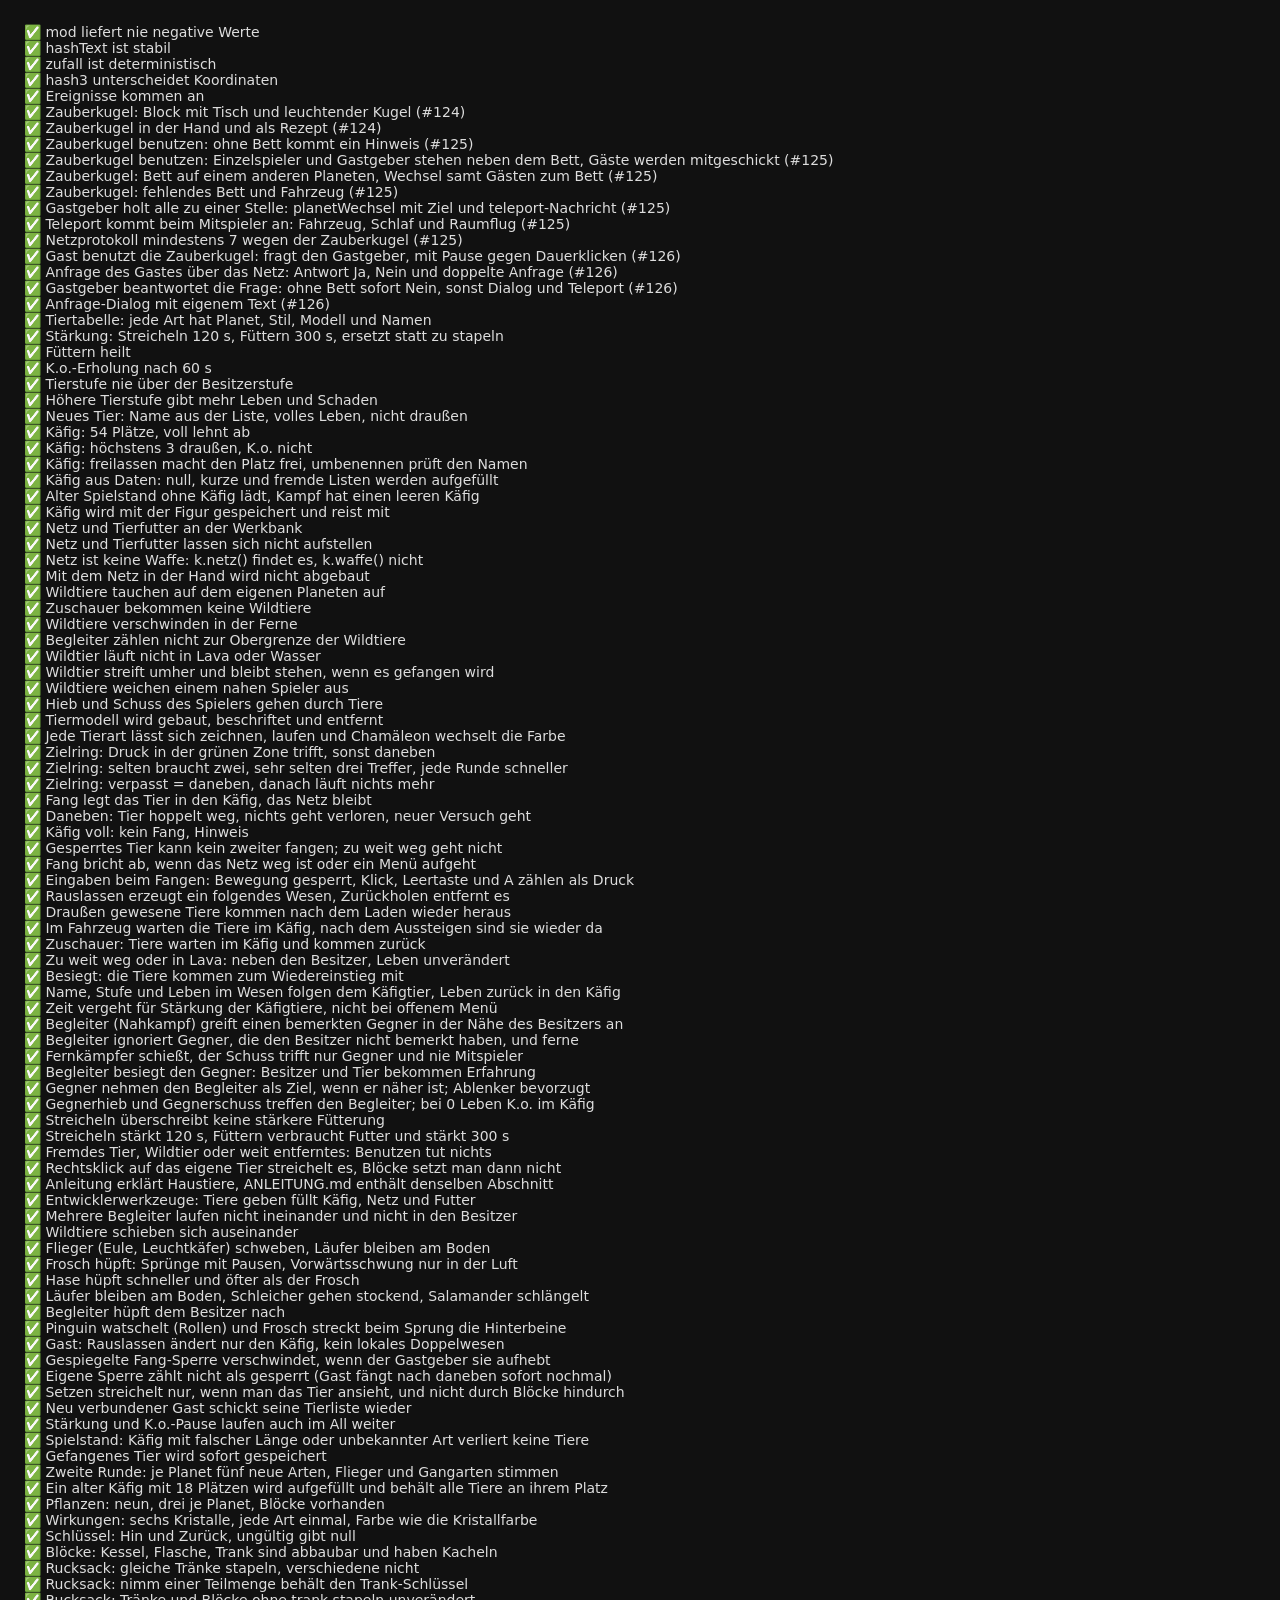
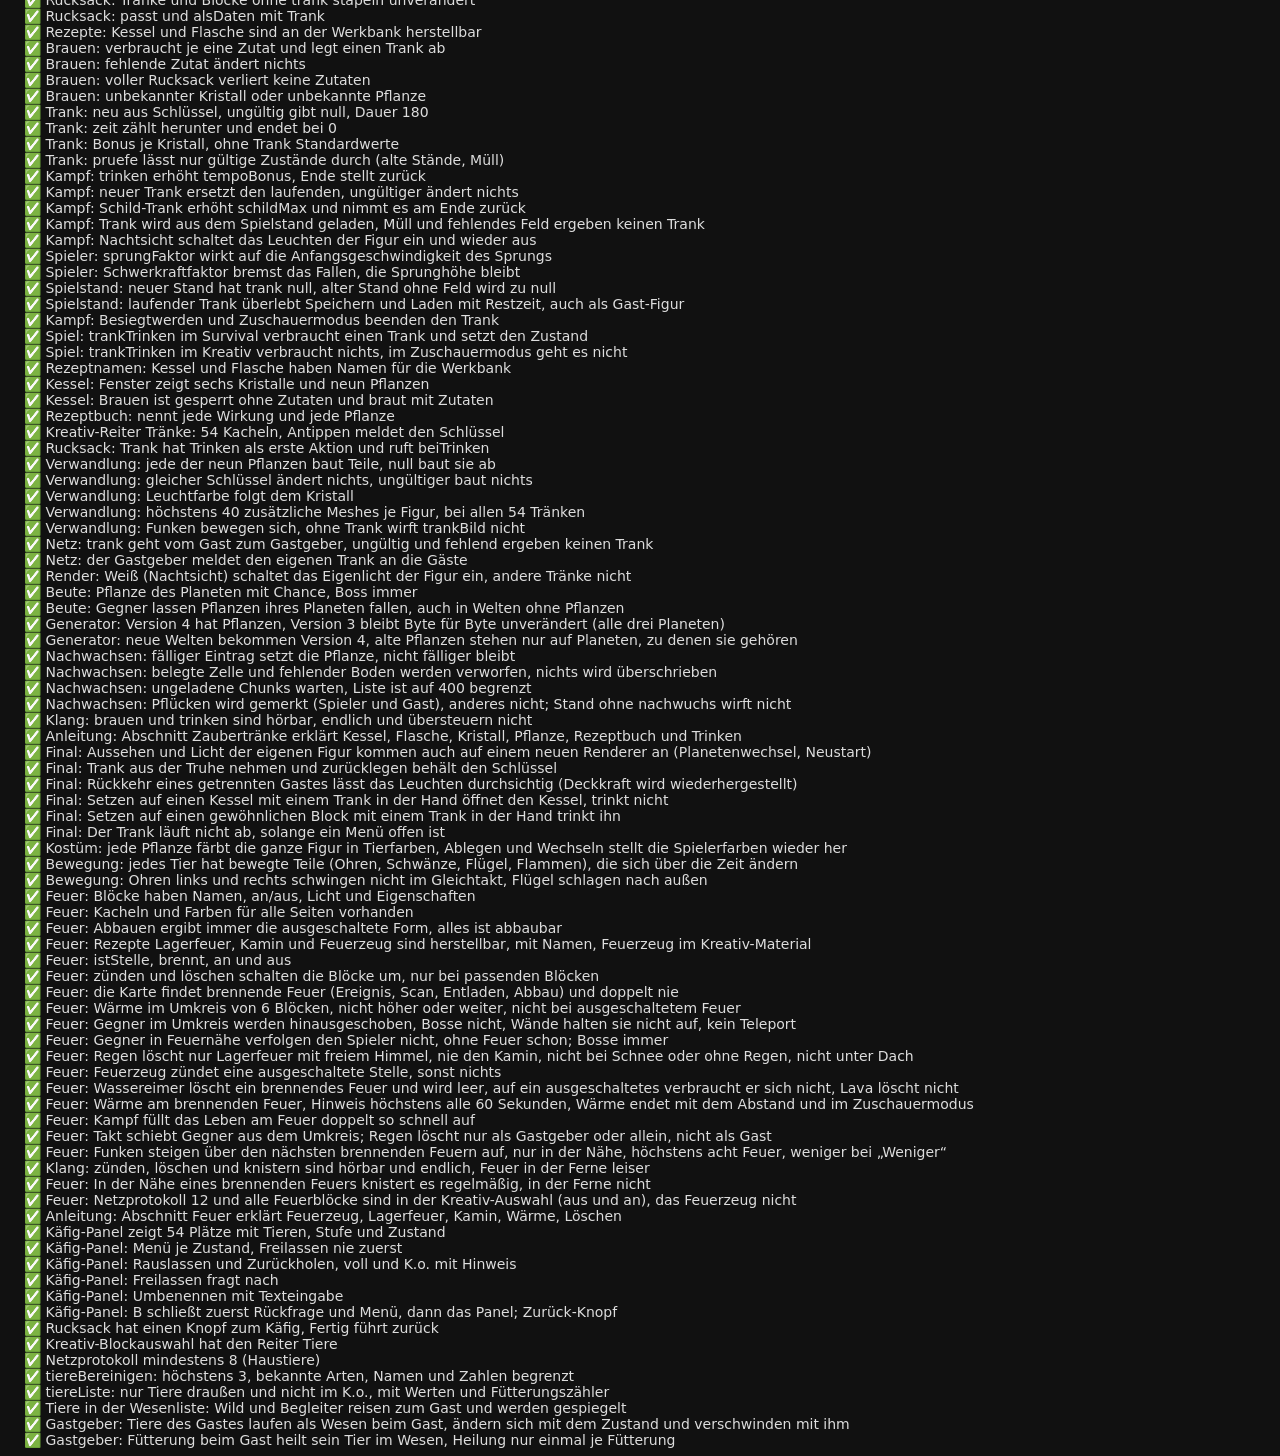
==== tests/index.html @ ba439677 "Feuer: Funken, Geräusche, Knistern, Netzprotokoll 12, Anleitung, Version 0.32.0; Refs #171 Co-Author" ====
<!doctype html>
<html lang="de">
<head>
<meta charset="utf-8">
<title>Spacecraft – Tests</title>
<style>body{font:14px system-ui,sans-serif;background:#111;color:#ddd;padding:16px}.fehl{color:#ff7070}.ende{margin-top:8px;font-weight:bold}</style>
<script>var V="test"; var SC_TEST=true;</script>
</head>
<body>
<div id="ausgabe"></div>
<script src="helfer.js"></script>
<script>
// Gleiche Reihenfolge wie in ../index.html (SC_TEST verhindert den Spielstart), danach die Tests
var DATEIEN=[
  "js/lib/three.min.js",
  "js/lib/peerjs.min.js",
  "js/kern.js",
  "js/texte.js",
  "js/rauschen.js",
  "js/bloecke.js",
  "js/planet.js",
  "js/planeten.js",
  "js/werte.js",
  "js/gegenstaende.js",
  "js/rucksack.js",
  "js/crafting.js",
  "js/traenke.js",
  "js/feuer.js",
  "js/bauwerke.js",
  "js/generator.js",
  "js/landschaft.js",
  "js/welt.js",
  "js/spielstand.js",
  "js/speicher.js",
  "js/spieler.js",
  "js/fluss.js",
  "js/wetter.js",
  "js/wetter-boden.js",
  "js/zielen.js",
  "js/bauteile.js",
  "js/eimer.js",
  "js/wesen.js",
  "js/fahrzeuge.js",
  "js/all.js",
  "js/gegner.js",
  "js/tiere.js",
  "js/fang.js",
  "js/ki.js",
  "js/kampf.js",
  "js/auftauchen.js",
  "js/netz.js",
  "js/raum.js",
  "js/licht.js",
  "js/mesher.js",
  "js/texturen.js",
  "js/render.js",
  "js/render-wesen.js",
  "js/render-mitspieler.js",
  "js/figur-traenke.js",
  "js/render-fahrzeuge.js",
  "js/render-all.js",
  "js/render-wetter.js",
  "js/render-feuer.js",
  "js/eingabe.js",
  "js/touch.js",
  "js/gamepad.js",
  "js/musik.js",
  "js/musik-neu.js",
  "js/audio.js",
  "js/tierlaut.js",
  "js/tiernamen.js",
  "js/klang-neu.js",
  "js/ui.js",
  "js/ui-rucksack.js",
  "js/ui-werkbank.js",
  "js/ui-kessel.js",
  "js/ui-kaefig.js",
  "js/ui-raum.js",
  "js/entwickler.js",
  "js/spiel.js",
  "js/survival.js",
  "js/haustiere.js",
  "js/betten.js",
  "js/zauberkugel.js",
  "js/fahren.js",
  "js/raumflug.js",
  "js/leistungstest.js"
];
var TESTS=[
  "test-kern.js",
  "test-zauberkugel.js",
  "test-tiere.js",
  "test-traenke.js",
  "test-feuer.js",
  "test-ui-kaefig.js",
  "test-tiere-raum.js",
  "test-raumschiff-bau.js",
  "test-fahrzeug-bau.js",
  "test-betten.js",
  "test-gegner-vielfalt.js",
  "test-fluss.js",
  "test-wetter.js",
  "test-crafting.js",
  "test-bauteile.js",
  "test-rauschen.js",
  "test-planet.js",
  "test-generator.js",
  "test-welt.js",
  "test-spielstand.js",
  "test-speicher.js",
  "test-spieler.js",
  "test-mesher.js",
  "test-render.js",
  "test-eingabe.js",
  "test-ui.js",
  "test-spiel.js",
  "test-entwickler.js",
  "test-gamepad.js",
  "test-audio.js",
  "test-werte.js",
  "test-beute.js",
  "test-rucksack.js",
  "test-wesen.js",
  "test-ki.js",
  "test-kampf.js",
  "test-auftauchen.js",
  "test-render-wesen.js",
  "test-ui-rucksack.js",
  "test-fix-051.js",
  "test-netz.js",
  "test-raum.js",
  "test-mehrspieler.js",
  "test-render-mitspieler.js",
  "test-ui-raum.js",
  "test-fahrzeuge.js",
  "test-fahren.js",
  "test-planeten.js",
  "test-all.js"
];
(function(){
  var alle=DATEIEN.map(function(d){return "../"+d;}).concat(TESTS);
  alle.forEach(function(d,i){ var s=document.createElement("script"); s.src=d+"?v="+Date.now(); s.async=false; s.onerror=function(){ var d=document.createElement("div"); d.className="fehl"; d.textContent="❌ Ladefehler: "+s.src; document.getElementById("ausgabe").appendChild(d); }; if(i===alle.length-1) s.onload=function(){ testsStarten(); }; document.body.appendChild(s); });
})();
</script>
</body>
</html>
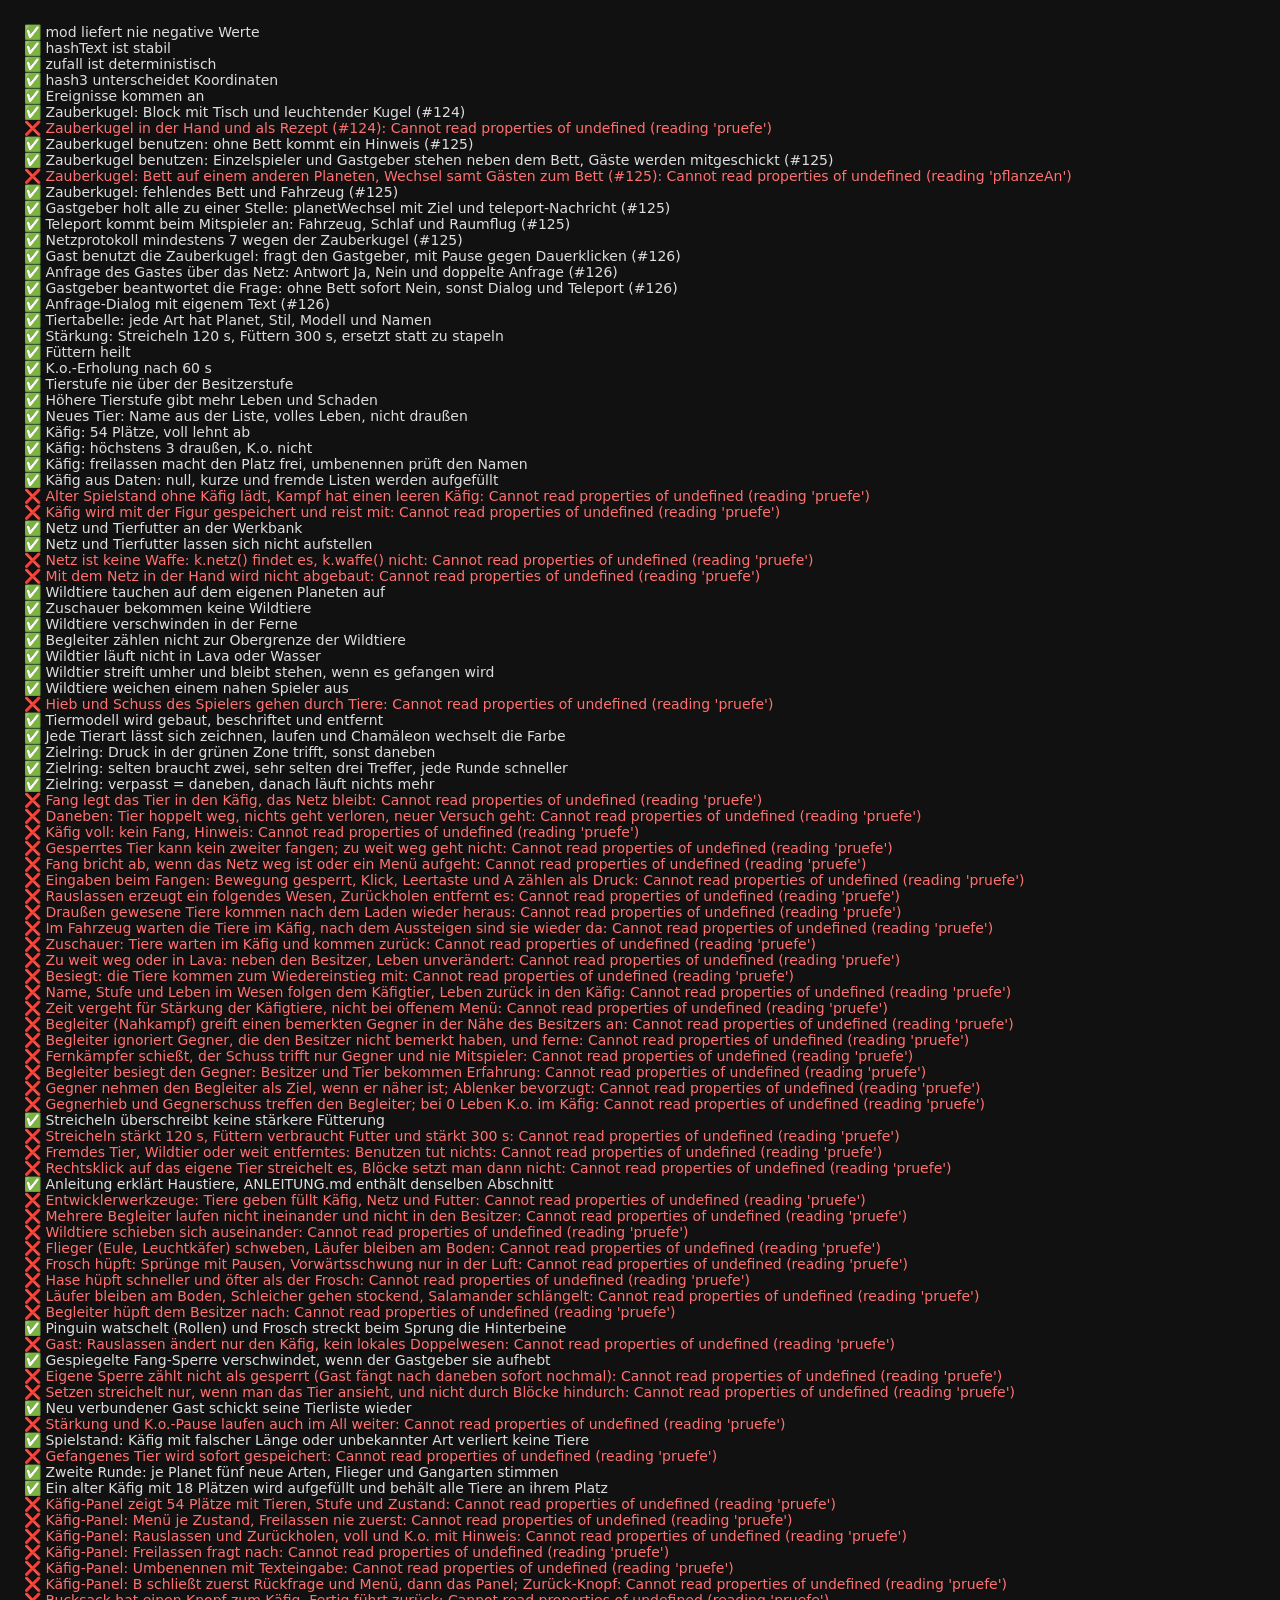
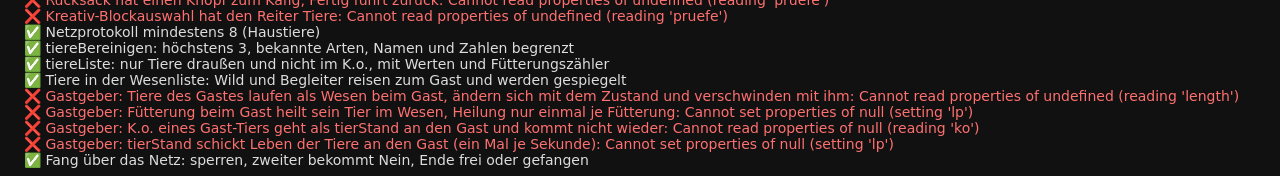
==== commit 61d8e40d: "Spiegel: Blöcke, Rezept, Textur (Refs #188)" ====
--- a/tests/index.html
+++ b/tests/index.html
@@ -24,8 +24,6 @@
   "js/gegenstaende.js",
   "js/rucksack.js",
   "js/crafting.js",
-  "js/traenke.js",
-  "js/feuer.js",
   "js/bauwerke.js",
   "js/generator.js",
   "js/landschaft.js",
@@ -56,24 +54,19 @@
   "js/render.js",
   "js/render-wesen.js",
   "js/render-mitspieler.js",
-  "js/figur-traenke.js",
   "js/render-fahrzeuge.js",
   "js/render-all.js",
   "js/render-wetter.js",
-  "js/render-feuer.js",
   "js/eingabe.js",
   "js/touch.js",
   "js/gamepad.js",
   "js/musik.js",
   "js/musik-neu.js",
   "js/audio.js",
-  "js/tierlaut.js",
-  "js/tiernamen.js",
   "js/klang-neu.js",
   "js/ui.js",
   "js/ui-rucksack.js",
   "js/ui-werkbank.js",
-  "js/ui-kessel.js",
   "js/ui-kaefig.js",
   "js/ui-raum.js",
   "js/entwickler.js",
@@ -90,8 +83,6 @@
   "test-kern.js",
   "test-zauberkugel.js",
   "test-tiere.js",
-  "test-traenke.js",
-  "test-feuer.js",
   "test-ui-kaefig.js",
   "test-tiere-raum.js",
   "test-raumschiff-bau.js",
@@ -102,6 +93,7 @@
   "test-wetter.js",
   "test-crafting.js",
   "test-bauteile.js",
+  "test-spiegel.js",
   "test-rauschen.js",
   "test-planet.js",
   "test-generator.js",
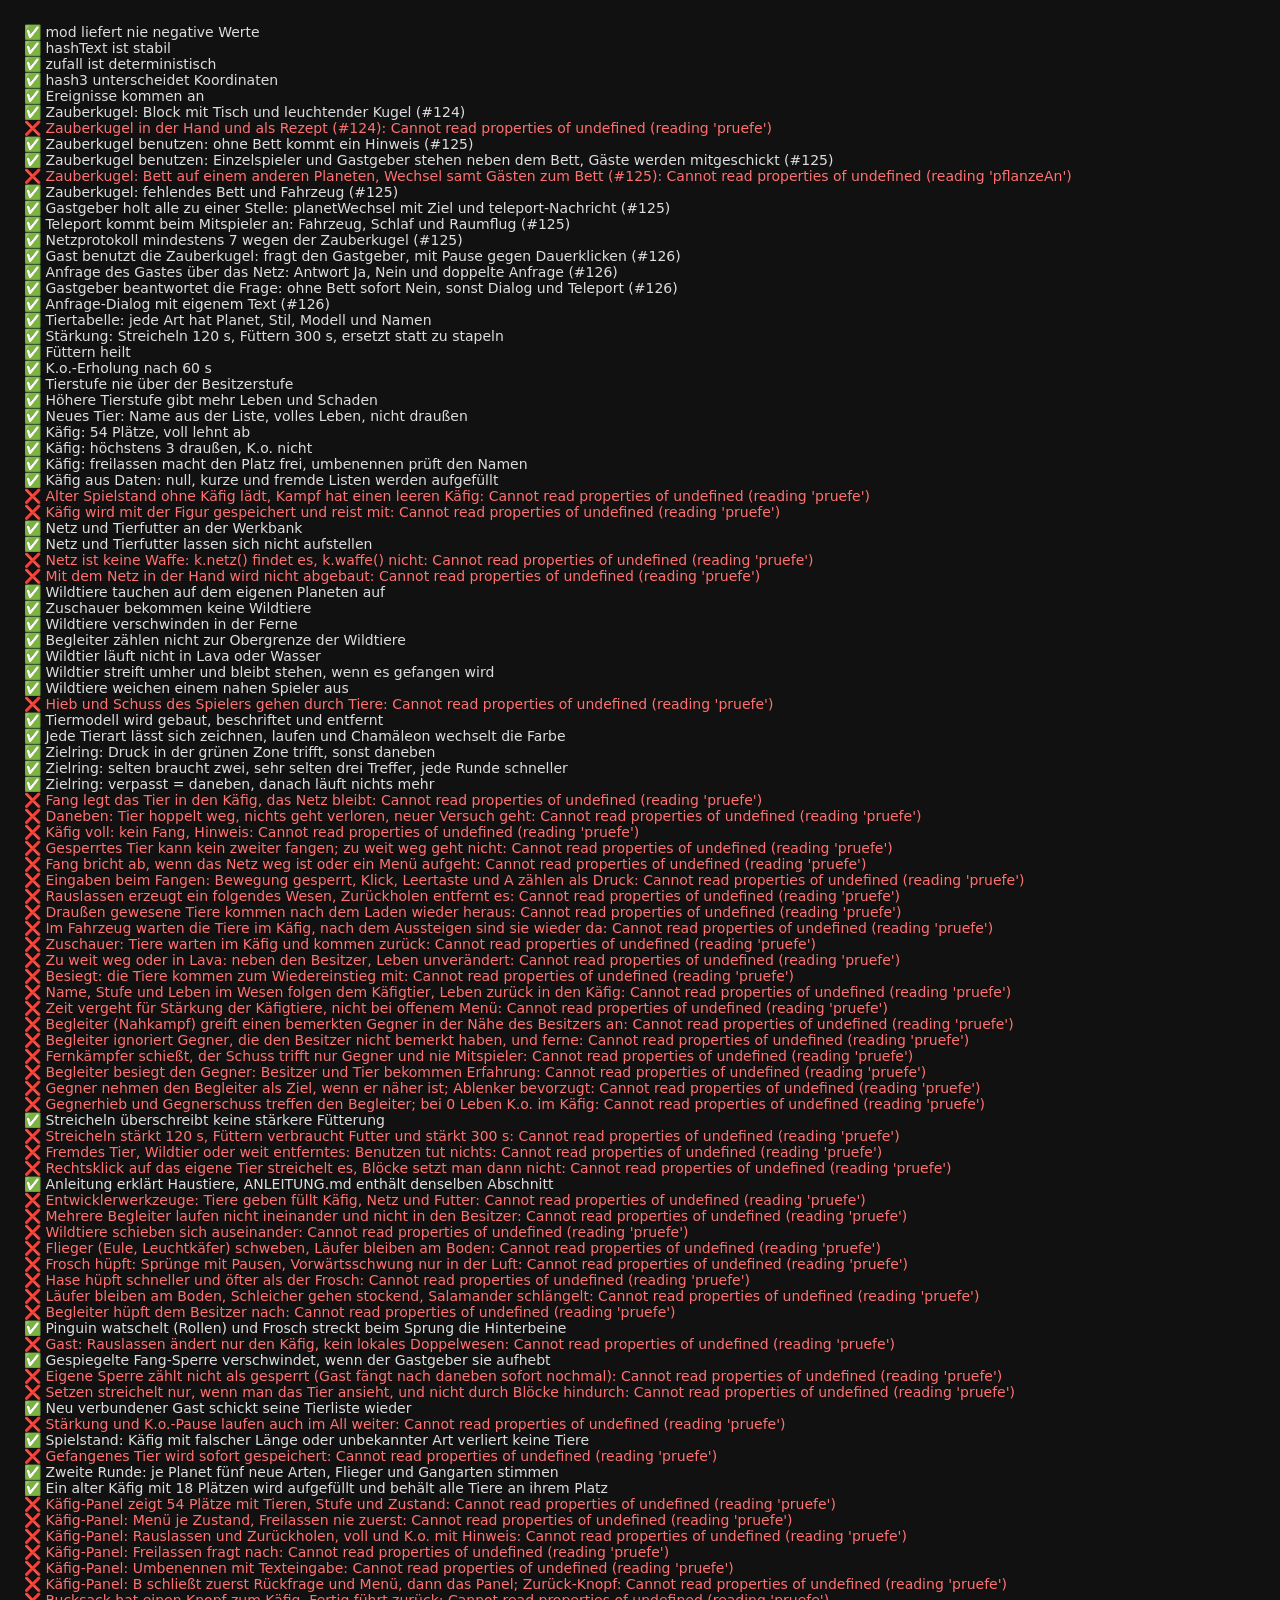
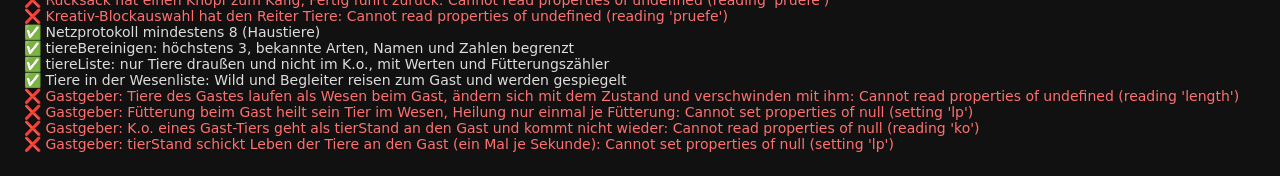
==== commit f5fb2e13: "Spiegel: Spiegelmathematik und Auswahl des aktiven Spiegels (Refs #188)" ====
--- a/tests/index.html
+++ b/tests/index.html
@@ -57,6 +57,7 @@
   "js/render-fahrzeuge.js",
   "js/render-all.js",
   "js/render-wetter.js",
+  "js/render-spiegel.js",
   "js/eingabe.js",
   "js/touch.js",
   "js/gamepad.js",
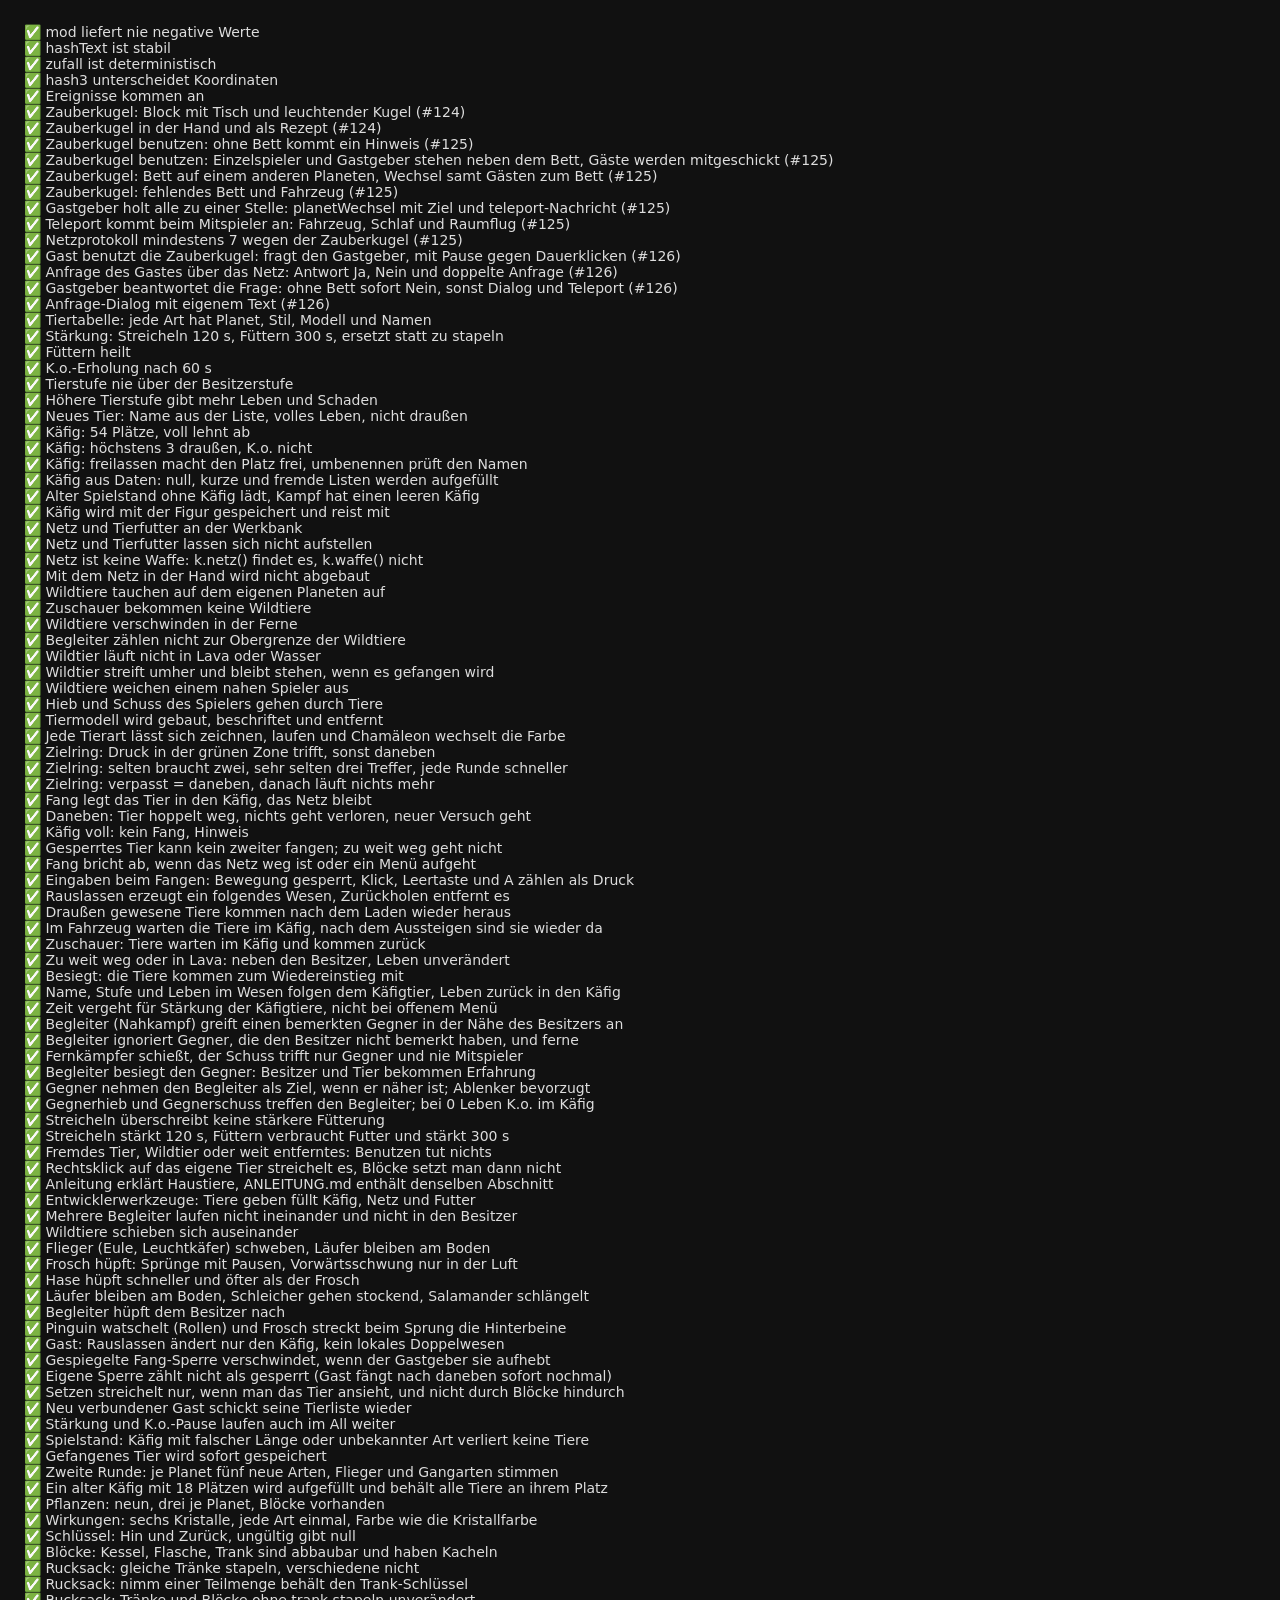
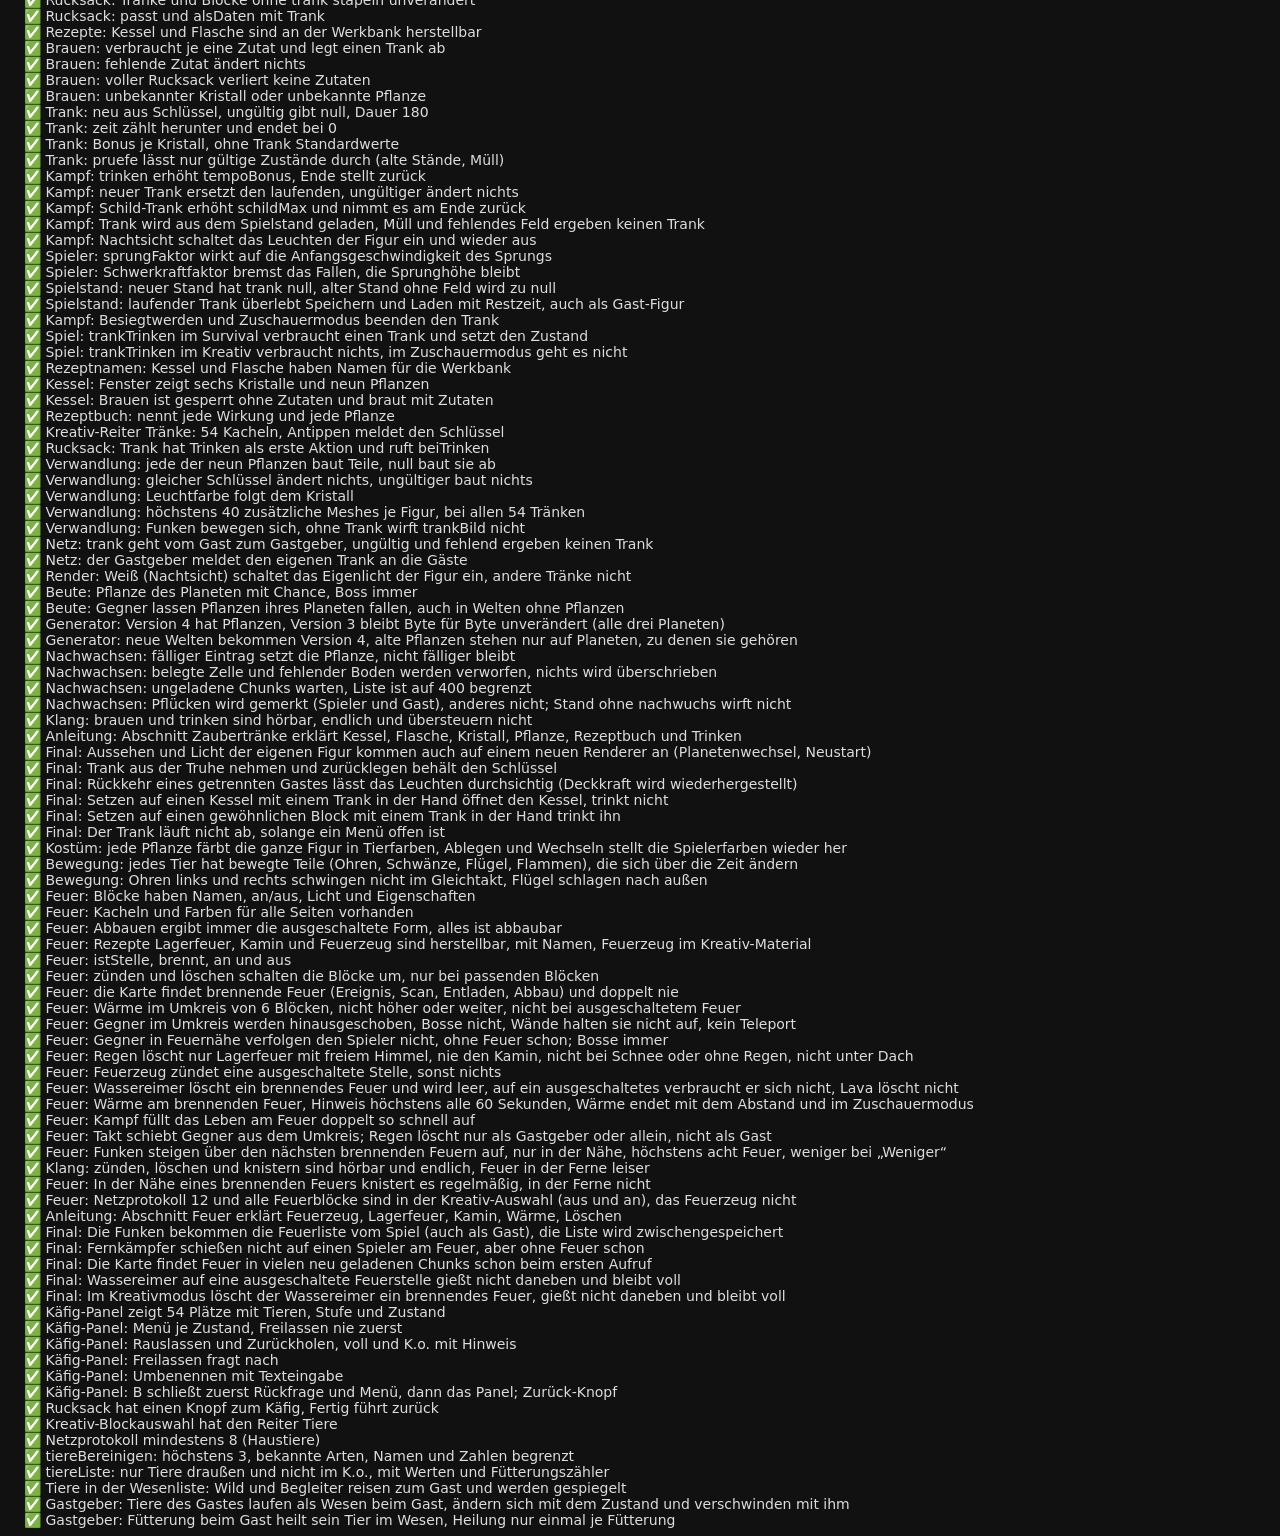
==== commit ec926c41: "Merge main (0.32.0) in spiegel: Spiegel-IDs 106–113, Netzprotokoll 13, Version 0.33.0 (Refs #188)" ====
--- a/tests/index.html
+++ b/tests/index.html
@@ -24,6 +24,8 @@
   "js/gegenstaende.js",
   "js/rucksack.js",
   "js/crafting.js",
+  "js/traenke.js",
+  "js/feuer.js",
   "js/bauwerke.js",
   "js/generator.js",
   "js/landschaft.js",
@@ -54,9 +56,11 @@
   "js/render.js",
   "js/render-wesen.js",
   "js/render-mitspieler.js",
+  "js/figur-traenke.js",
   "js/render-fahrzeuge.js",
   "js/render-all.js",
   "js/render-wetter.js",
+  "js/render-feuer.js",
   "js/render-spiegel.js",
   "js/eingabe.js",
   "js/touch.js",
@@ -64,10 +68,13 @@
   "js/musik.js",
   "js/musik-neu.js",
   "js/audio.js",
+  "js/tierlaut.js",
+  "js/tiernamen.js",
   "js/klang-neu.js",
   "js/ui.js",
   "js/ui-rucksack.js",
   "js/ui-werkbank.js",
+  "js/ui-kessel.js",
   "js/ui-kaefig.js",
   "js/ui-raum.js",
   "js/entwickler.js",
@@ -84,6 +91,8 @@
   "test-kern.js",
   "test-zauberkugel.js",
   "test-tiere.js",
+  "test-traenke.js",
+  "test-feuer.js",
   "test-ui-kaefig.js",
   "test-tiere-raum.js",
   "test-raumschiff-bau.js",
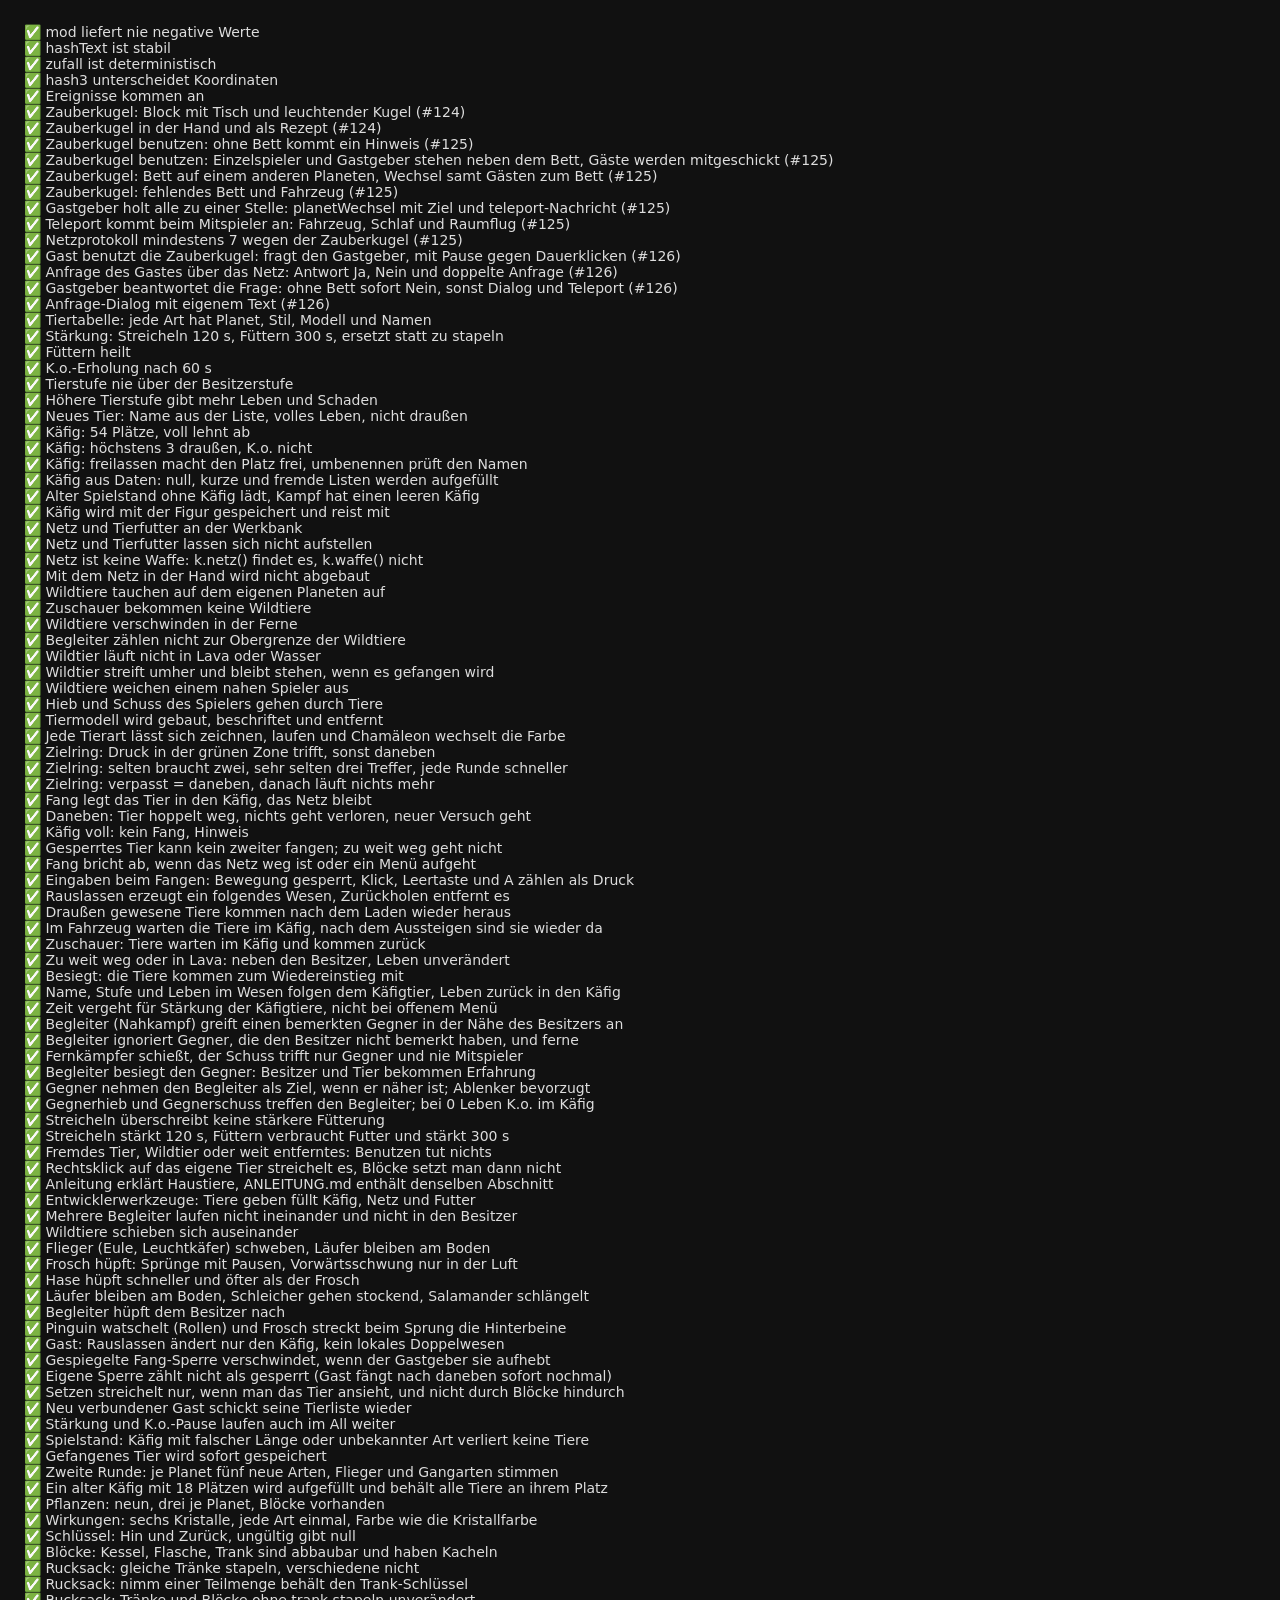
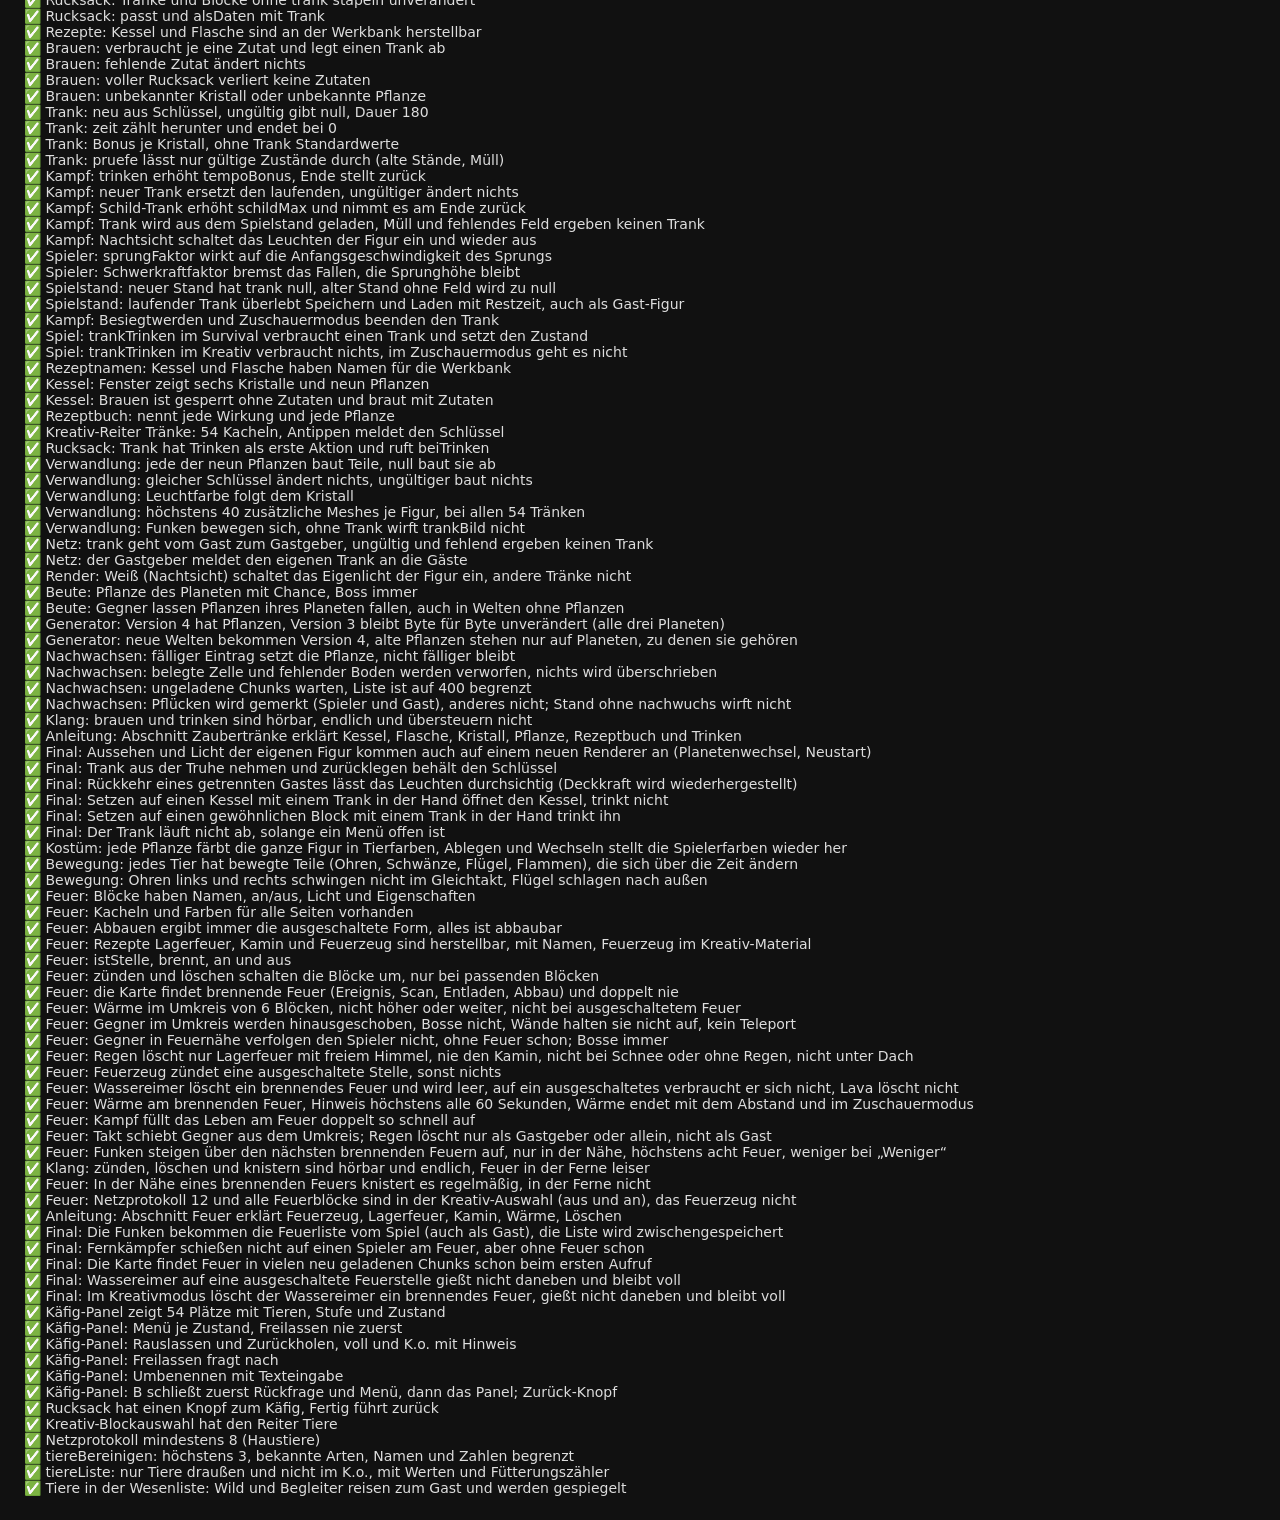
==== commit c89b95b5: "Karte: Gegenstand, Rezept, Netzprotokoll 14 (Refs #169)" ====
--- a/tests/index.html
+++ b/tests/index.html
@@ -104,6 +104,7 @@
   "test-crafting.js",
   "test-bauteile.js",
   "test-spiegel.js",
+  "test-karte.js",
   "test-rauschen.js",
   "test-planet.js",
   "test-generator.js",
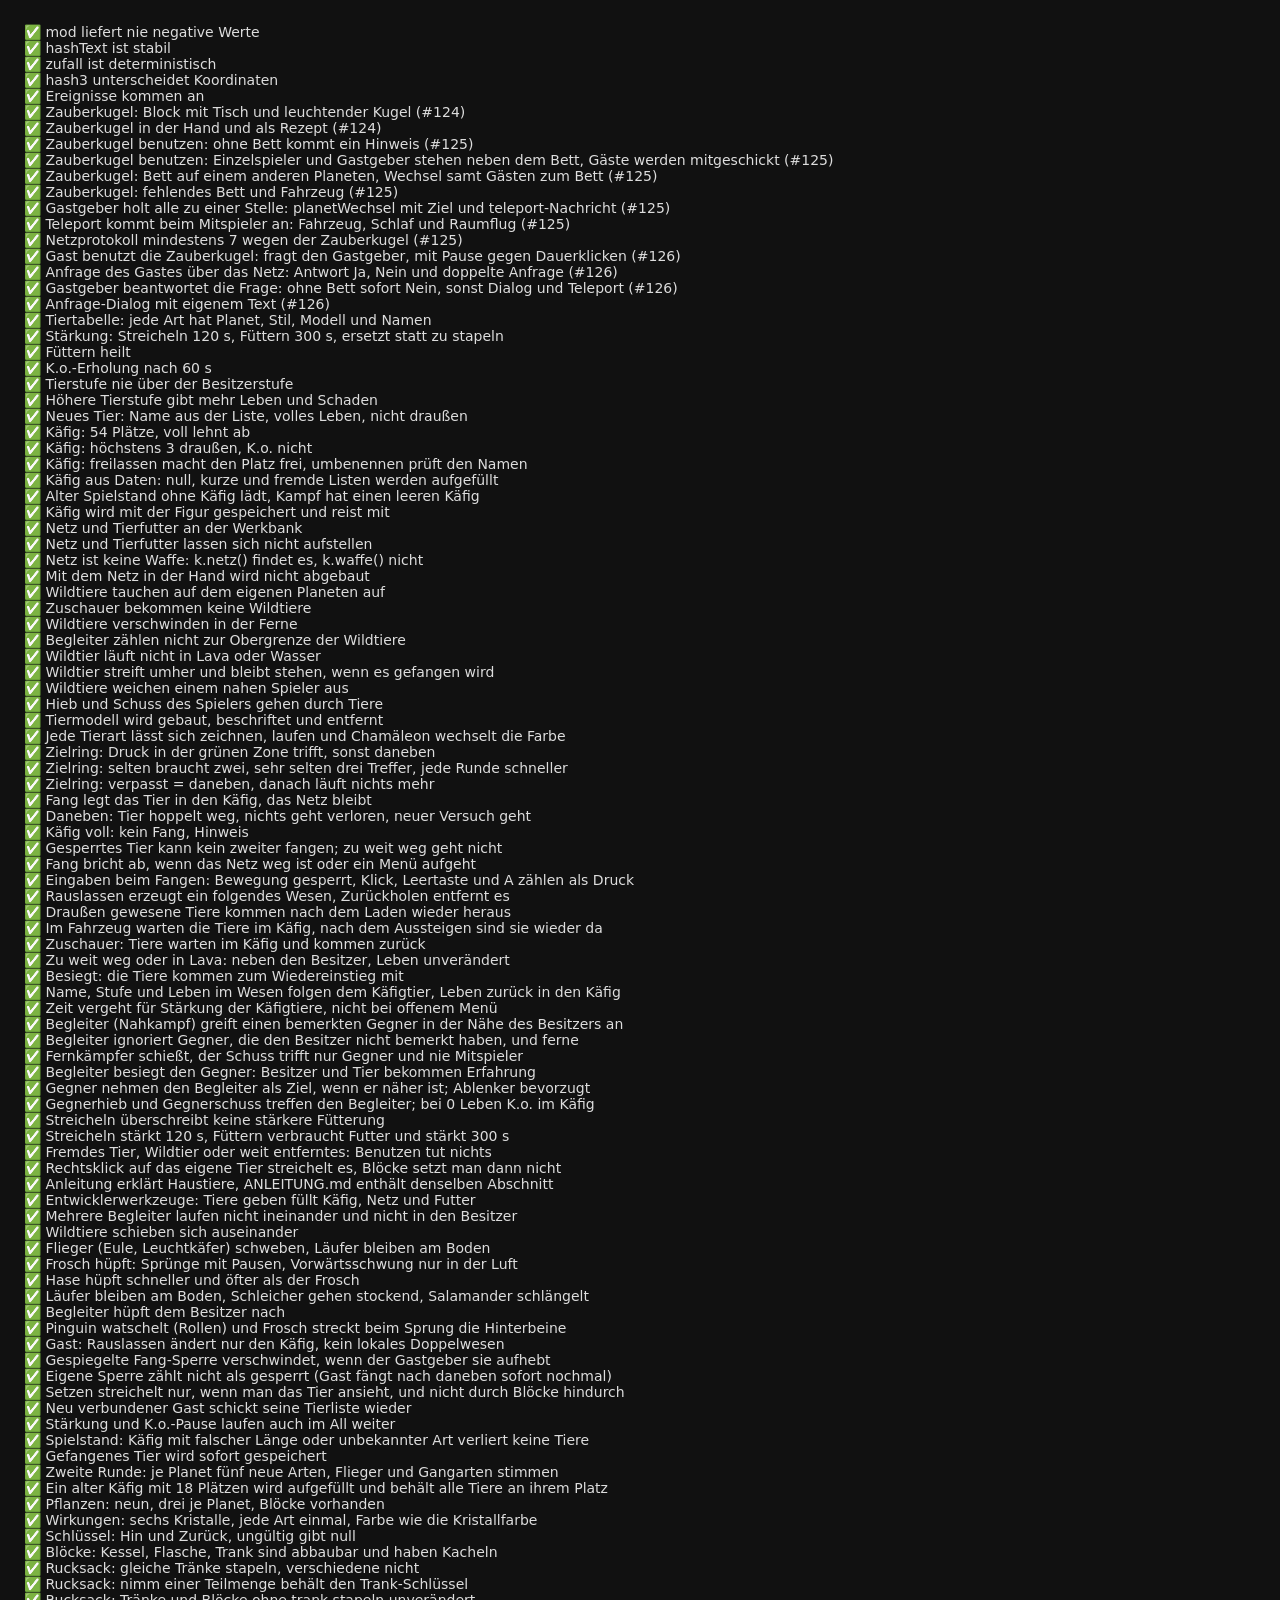
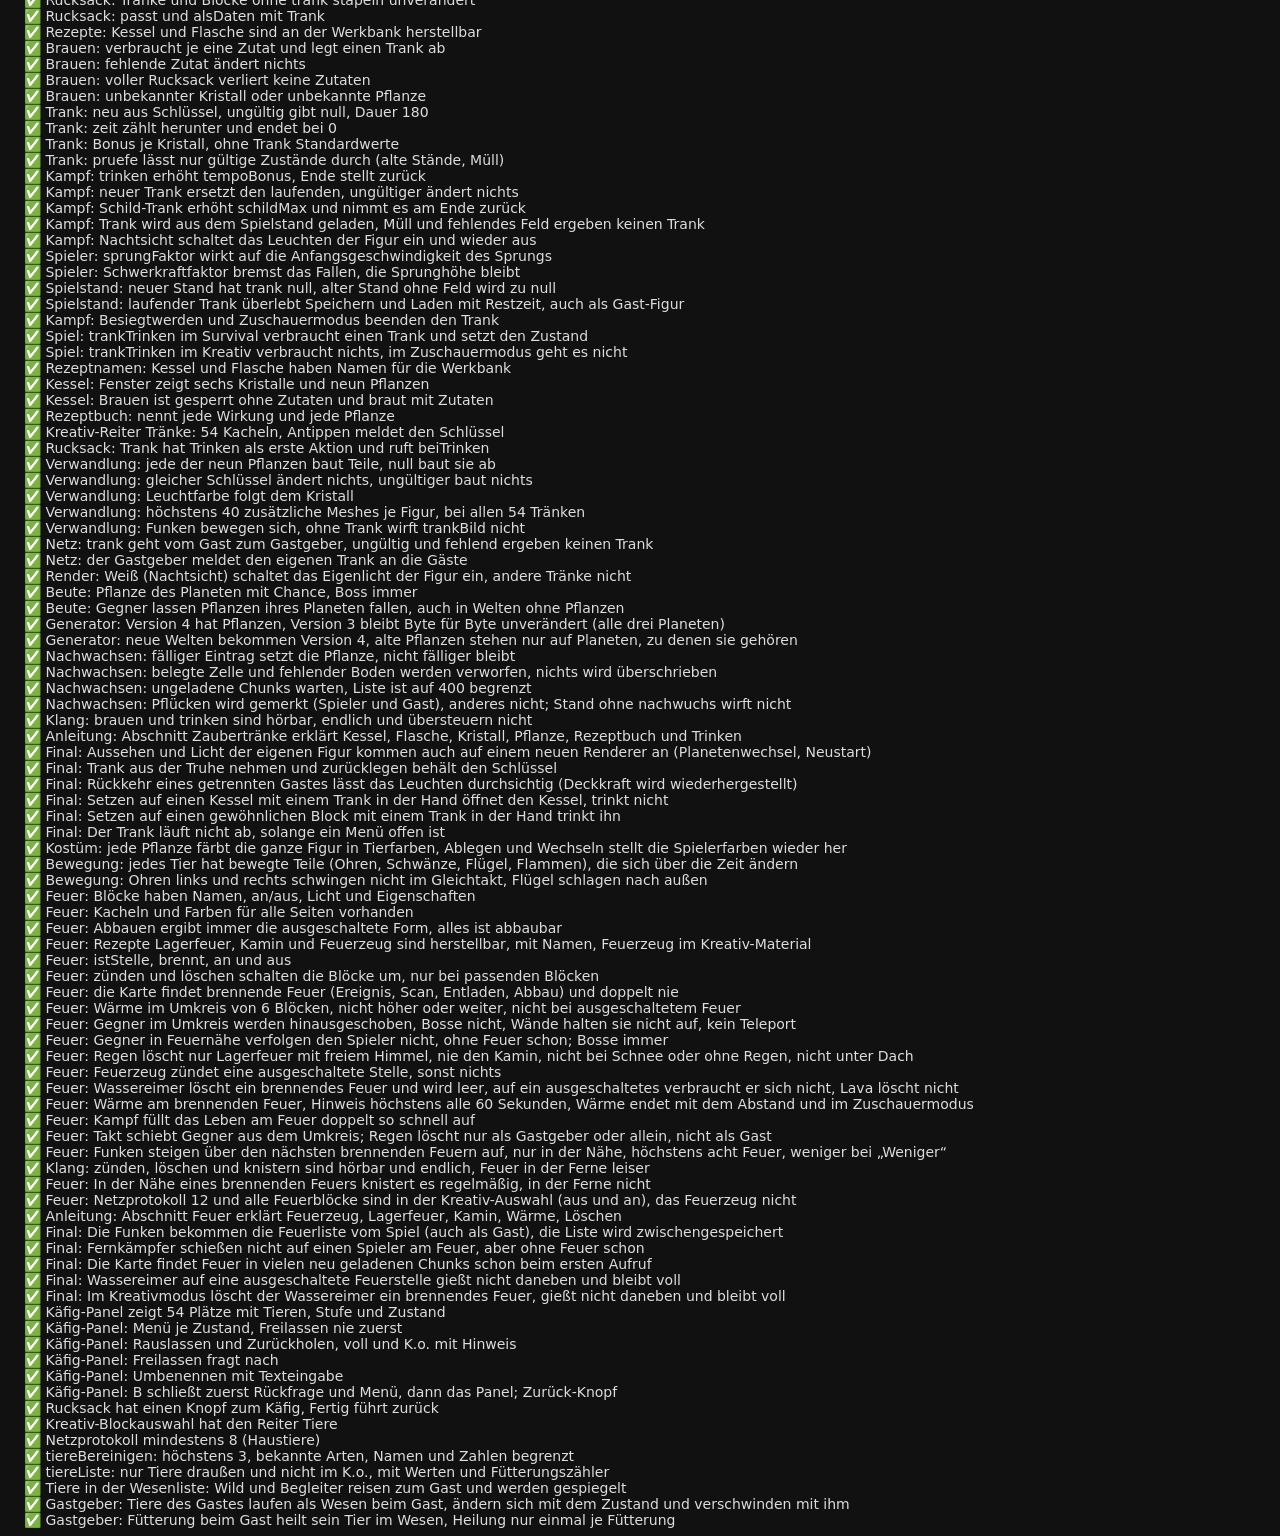
==== commit 0c7a689b: "Karte: Vollbild-Ansicht (Refs #169)" ====
--- a/tests/index.html
+++ b/tests/index.html
@@ -31,6 +31,7 @@
   "js/landschaft.js",
   "js/welt.js",
   "js/spielstand.js",
+  "js/karte.js",
   "js/speicher.js",
   "js/spieler.js",
   "js/fluss.js",
@@ -74,6 +75,7 @@
   "js/ui.js",
   "js/ui-rucksack.js",
   "js/ui-werkbank.js",
+  "js/ui-karte.js",
   "js/ui-kessel.js",
   "js/ui-kaefig.js",
   "js/ui-raum.js",
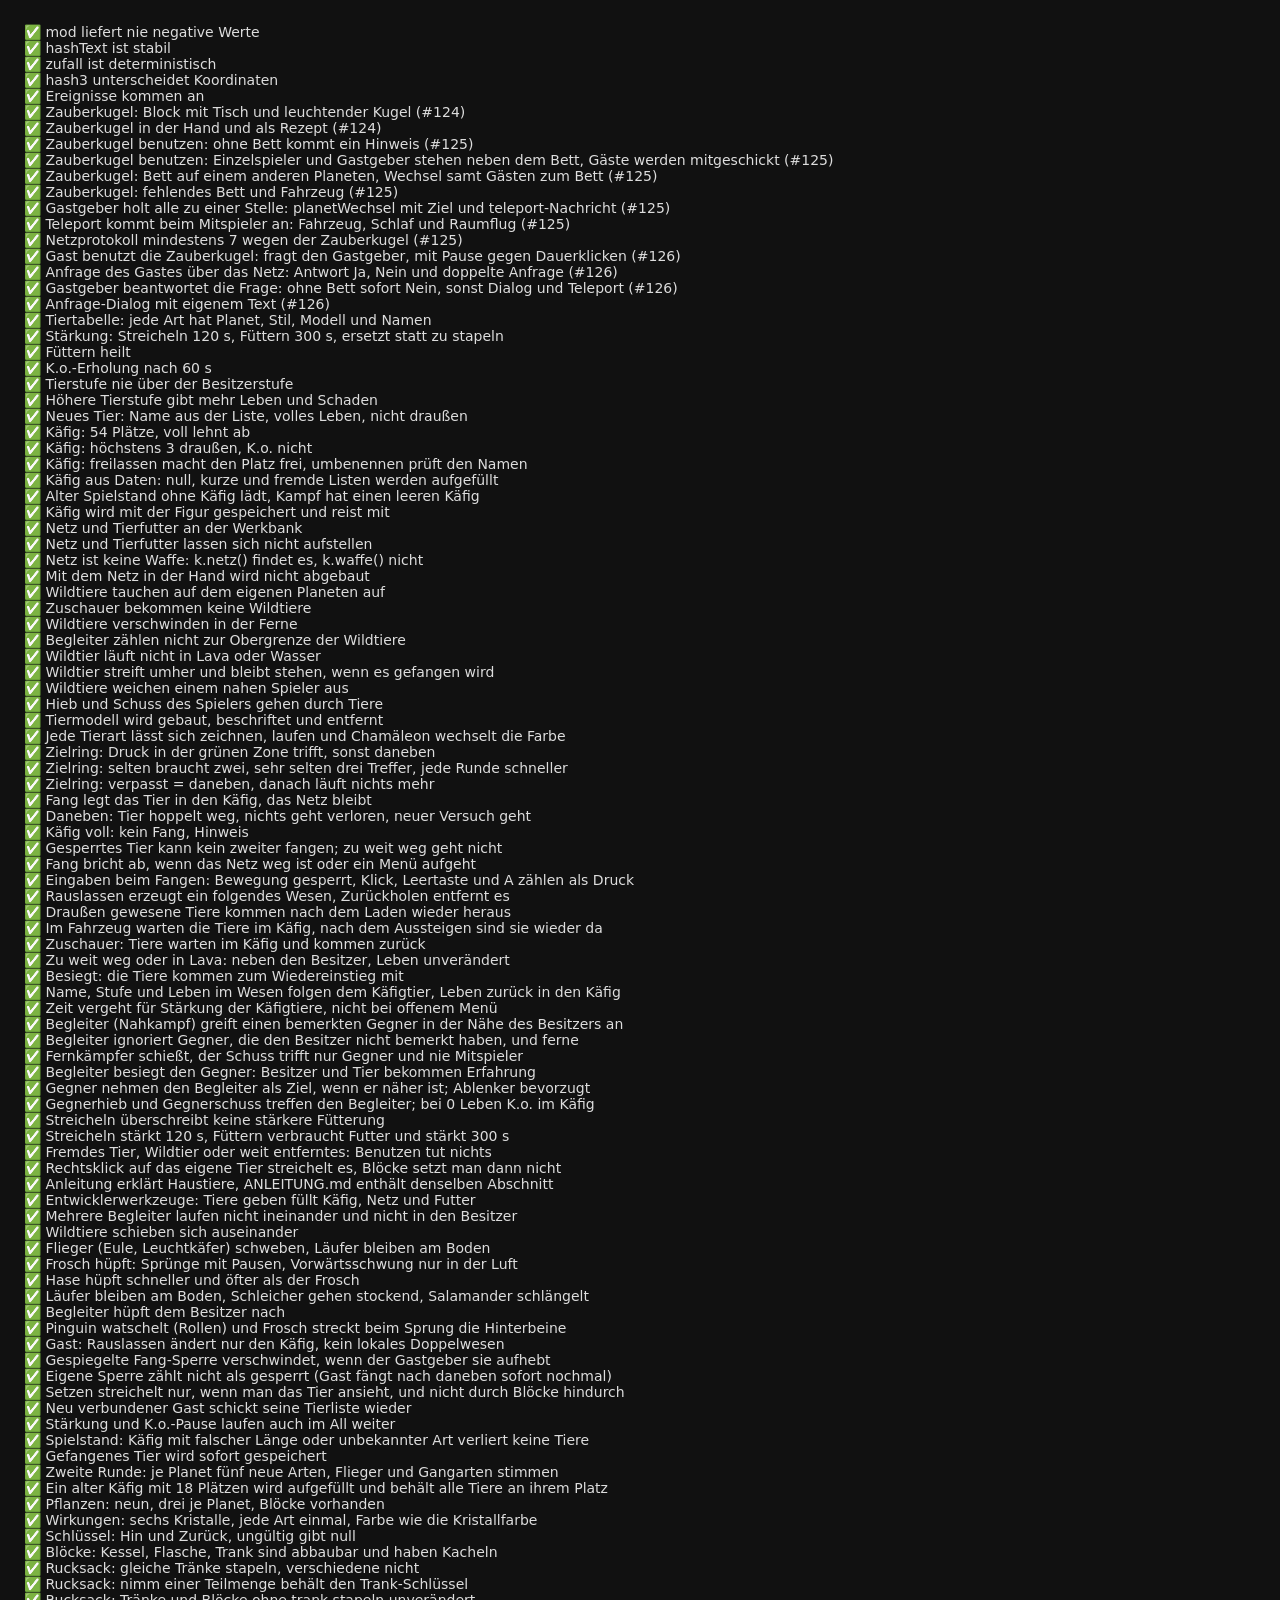
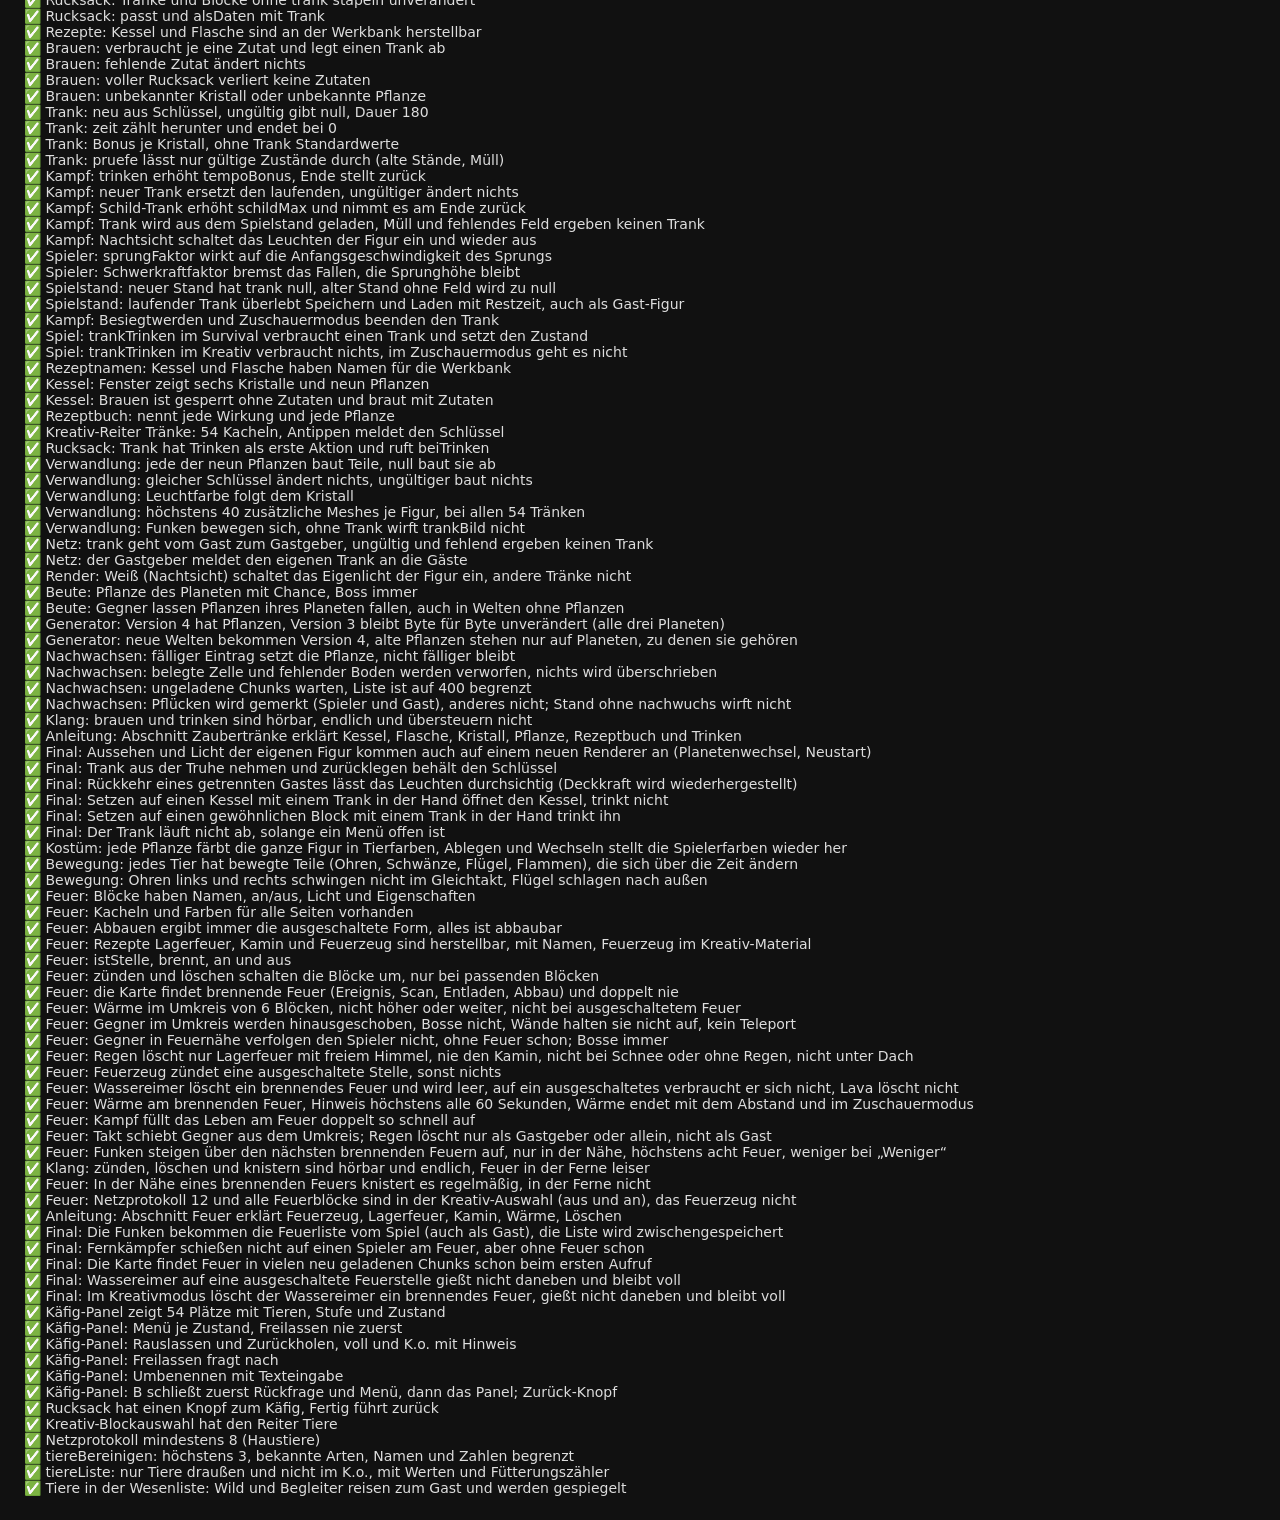
==== commit f619d1a4: "Karte: Anbindung im Spiel (Refs #169)" ====
--- a/tests/index.html
+++ b/tests/index.html
@@ -82,6 +82,7 @@
   "js/entwickler.js",
   "js/spiel.js",
   "js/survival.js",
+  "js/karte-spiel.js",
   "js/haustiere.js",
   "js/betten.js",
   "js/zauberkugel.js",
